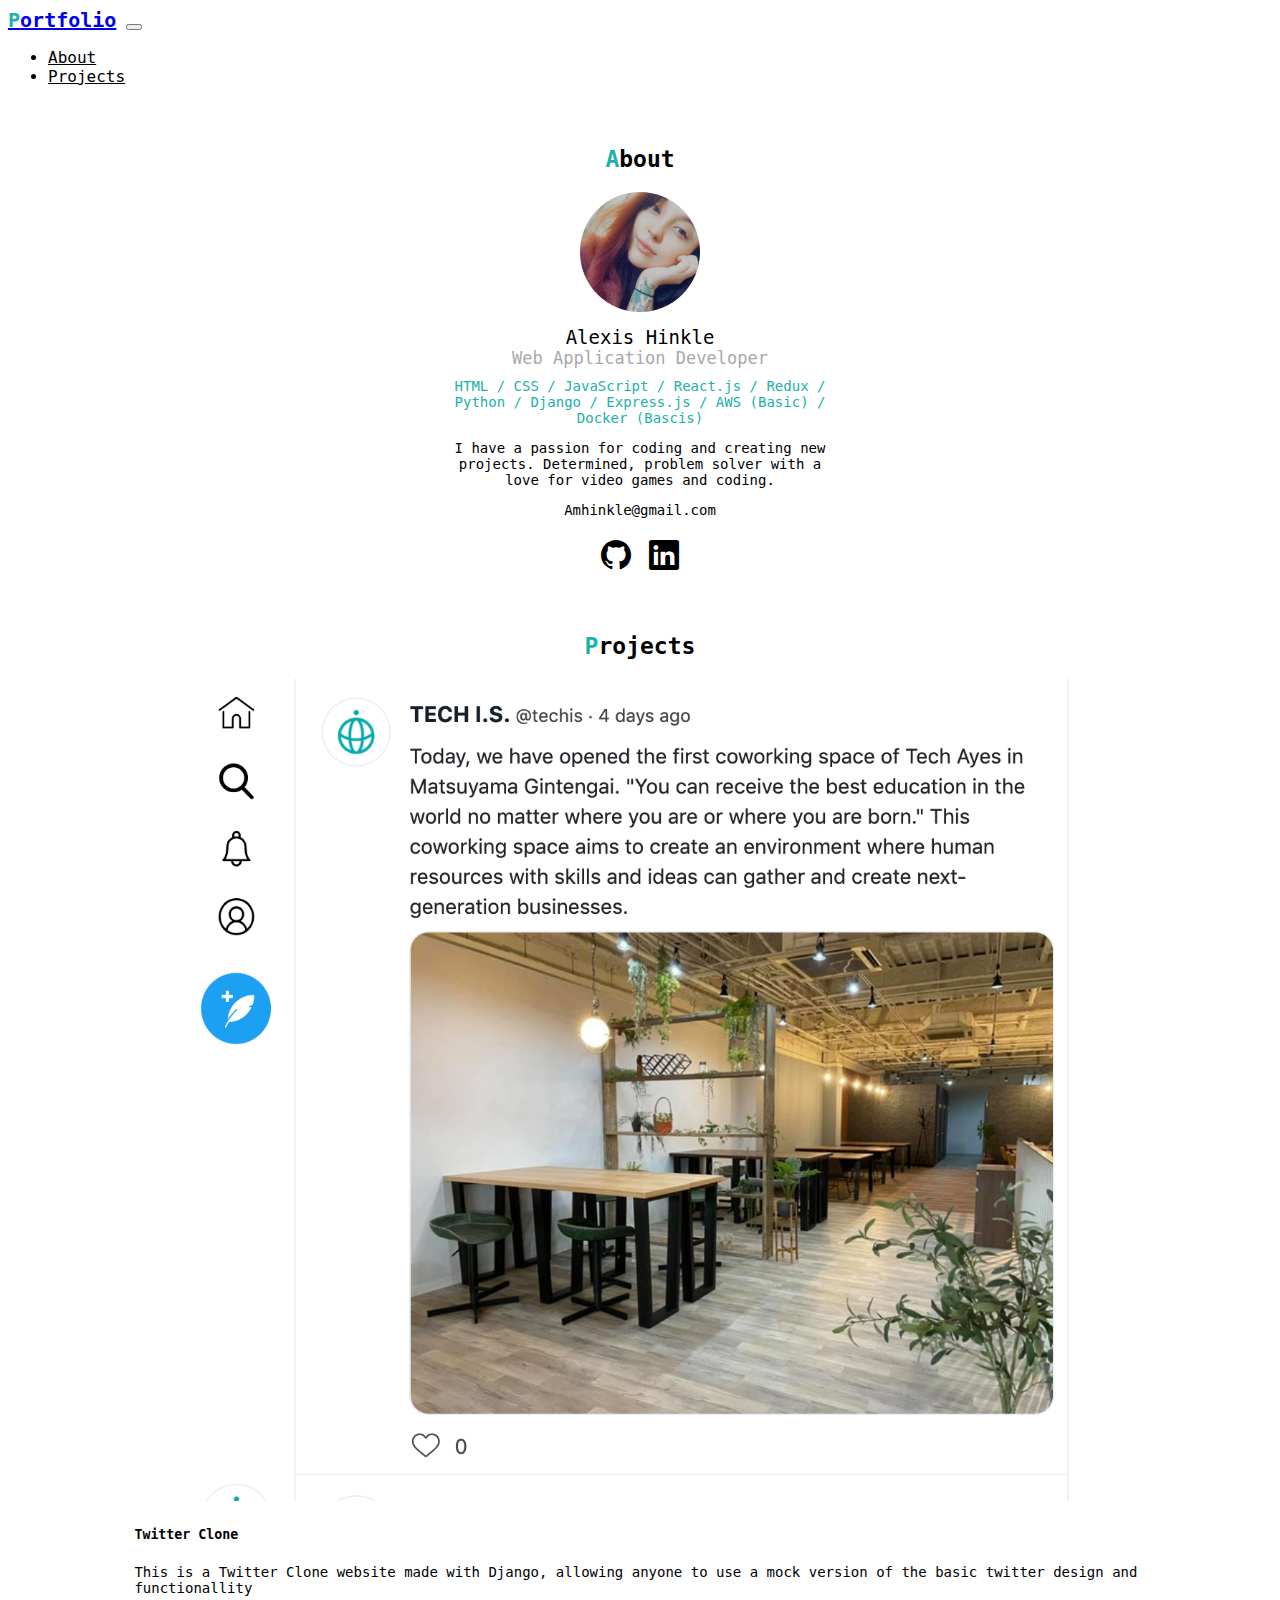
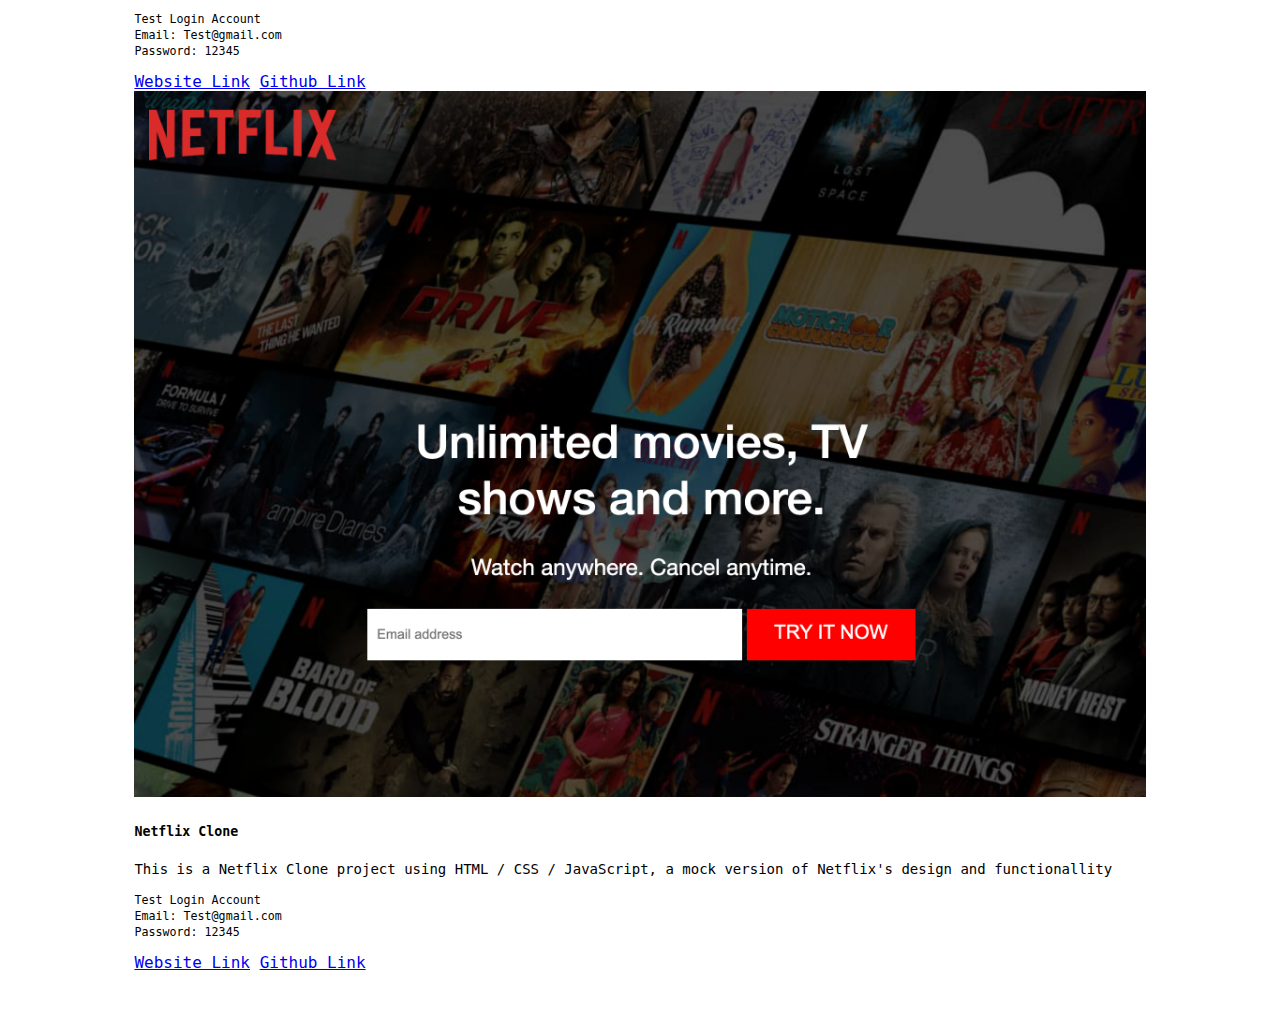
==== index.html @ dc92b94c "Update index.html" ====
<!doctype html>
<html lang="en">

<head>
    <meta charset="utf-8">
    <meta name="viewport" content="width=device-width, initial-scale=1">
    <link rel="stylesheet" href="https://cdn.jsdelivr.net/npm/bootstrap-icons@1.7.2/font/bootstrap-icons.css">
    <link rel="icon" type="image/png" href="img/techis-logo.png">
    <link rel="stylesheet" integrity="sha384-1BmE4kWBq78iYhFldvKuhfTAU6auU8tT94WrHftjDbrCEXSU1oBoqyl2QvZ6jIW3" crossorigin="anonymous" href="https://cdn.jsdelivr.net/npm/bootstrap@5.1.3/dist/css/bootstrap.min.css">    
    <link rel="stylesheet" href="style.css">
    <title>Alexis Portfolio</title>
</head>
    
<body>
    <!--Navbar-->
    <nav class="navbar navbar-expand-lg navbar-light shadow-sm">
        <!--container, adjusts the width for each device.-->
        <div class="container">
          <!--navbar-brand, for your company, product, or project name.-->
          <a class="navbar-brand title-icon" href="#"><span class ="font-primary">P</span>ortfolio</a>

          <!--Navbar-brand, for use with our collapse plugin and other navigation toggling behaviors.-->
          <button class="navbar-toggler" type="button" data-bs-toggle="collapse" data-bs-target="#navbarToggler">
            <span class="navbar-toggler-icon"></span>
          </button>

          <!--.collapse .barbar-collapse, for groupding and hiding navbar contents by a parent breakpoint.-->
          <div class="collapse navbar-collapse" id="navbarToggler">
              <!--navbar-nav, for a full-length and llightweight navigation-->
              <!--ms-auto, for pushing items to the left-->
              <!--mb-2, for a margin bottom for 2 levels-->
            <ul class="navbar-nav ms-auto mb-2 mb-lg-0">
              <li class="nav-item">
                <a class="nav-link font-black" href="#about">About</a>
              </li>
              <li class="nav-item">
                <a class="nav-link font-black" href="#projects">Projects</a>
              </li>
            </ul>
          </div>
        </div>
      </nav>

      <div id="about">
          <h2><span class="font-primary">A</span>bout</h2>
          <img src="img/Alexis picture.jpg">
          <div class="name">Alexis Hinkle</div>
          <div class="vocation">Web Application Developer</div>
          <div class="skills">HTML / CSS / JavaScript / React.js / Redux / Python / Django / Express.js / AWS (Basic) / Docker (Bascis)</div>
          <p>
              I have a passion for coding and creating new projects. Determined, problem solver with a love for video games and coding.
          </p>
          <div class="email">Amhinkle@gmail.com</div>
          <div class="icons">
            <a href="https://github.com/Amhinkle"><i class="bi bi-github"></i></a>
            <a href="https://www.linkedin.com/in/alexis-hinkle-b346b81b6/"><i class="bi bi-linkedin ms-3"></i></a>
          </div>
      </div>

      <div id="projects">
        <h2><span class="font-primary">P</span>rojects</h2>
        <div class="card mb-3">
          <div class="row">
            <div class="col-md-4">
              <img src="img/project-twitter.png" alt="Twitter Project">
            </div>
            <div class="col-md-8">
              <div class="card-body">
                <h5 class="card-title">Twitter Clone</h5>
                <p class="card-text">This is a Twitter Clone website made with Django, allowing anyone to use a mock version of the basic twitter design and functionallity</p>
                <p class="card-text"><small class="text-muted">
                  Test Login Account <br>
                  Email: Test@gmail.com <br>
                  Password: 12345
                </small></p>
                <a href="#" target="_blank" class="btn btn-secondary">Website Link</a>
                <a href="#" target="_blank" class="btn btn-secondary">Github Link</a>
              </div>
            </div>
          </div>
        </div>
        <div class="card mb-3">
          <div class="row">
            <div class="col-md-4">
              <img src="img/project-netflix.png" alt="Netflix Project">
            </div>
            <div class="col-md-8">
              <div class="card-body">
                <h5 class="card-title">Netflix Clone</h5>
                <p class="card-text">This is a Netflix Clone project using HTML / CSS / JavaScript, a mock version of Netflix's design and functionallity</p>
                <p class="card-text"><small class="text-muted">
                  Test Login Account <br>
                  Email: Test@gmail.com <br>
                  Password: 12345
                </small></p>
                <a href="#" target="_blank" class="btn btn-secondary">Website Link</a>
                <a href="#" target="_blank" class="btn btn-secondary">Github Link</a>
              </div>
            </div>
          </div>
        </div>
      </div>

    <script src="https://cdn.jsdelivr.net/npm/bootstrap@5.1.3/dist/js/bootstrap.bundle.min.js" integrity="sha384-ka7Sk0Gln4gmtz2MlQnikT1wXgYsOg+OMhuP+IlRH9sENBO0LRn5q+8nbTov4+1p" crossorigin="anonymous"></script>
</body>

</html>
---- style.css ----
/**********

COMMON

**********/

body {
  font-family: "monospace", "sans-serif";
}

.font-primary {
  color: lightseagreen;
}

.title-icon {
  font-size: 20px;
  font-weight: bold;
}

p {
  font-size: 14px;
}

h2 {
  font-weight: bold;
  font-size: 23px;
  margin-bottom: 20px;
}

a.font-black {
  color: black !important;
}

/***********

ABOUT

************/

#about {
  margin: 60px auto;
  max-width: 400px;
  text-align: center;
}

#about img {
  border-radius: 50%;
  width: 120px;
  margin-bottom: 10px;
}

#about .name {
  font-size: 19px;
}

#about .vocation {
  font-size: 17px;
  color: #a8a8ab;
  margin-bottom: 10px;
}

#about .skills {
  font-size: 14px;
  color: lightseagreen;
  margin-bottom: 10px;
}

#about .email {
  margin-top: 14px;
  font-size: 14px;
}

#about .icons {
  margin-top: 20px;
  font-size: 30px;
}

#about .icons a {
  color: black;
}

/*************

PROJECTS

*************/

#projects {
  margin: 60px auto;
  width: 80%;
}

#projects h2 {
  text-align: center;
}

#projects .card img {
  width: 100%;
}

#projects .card-title {
  font-weight: bold;
}
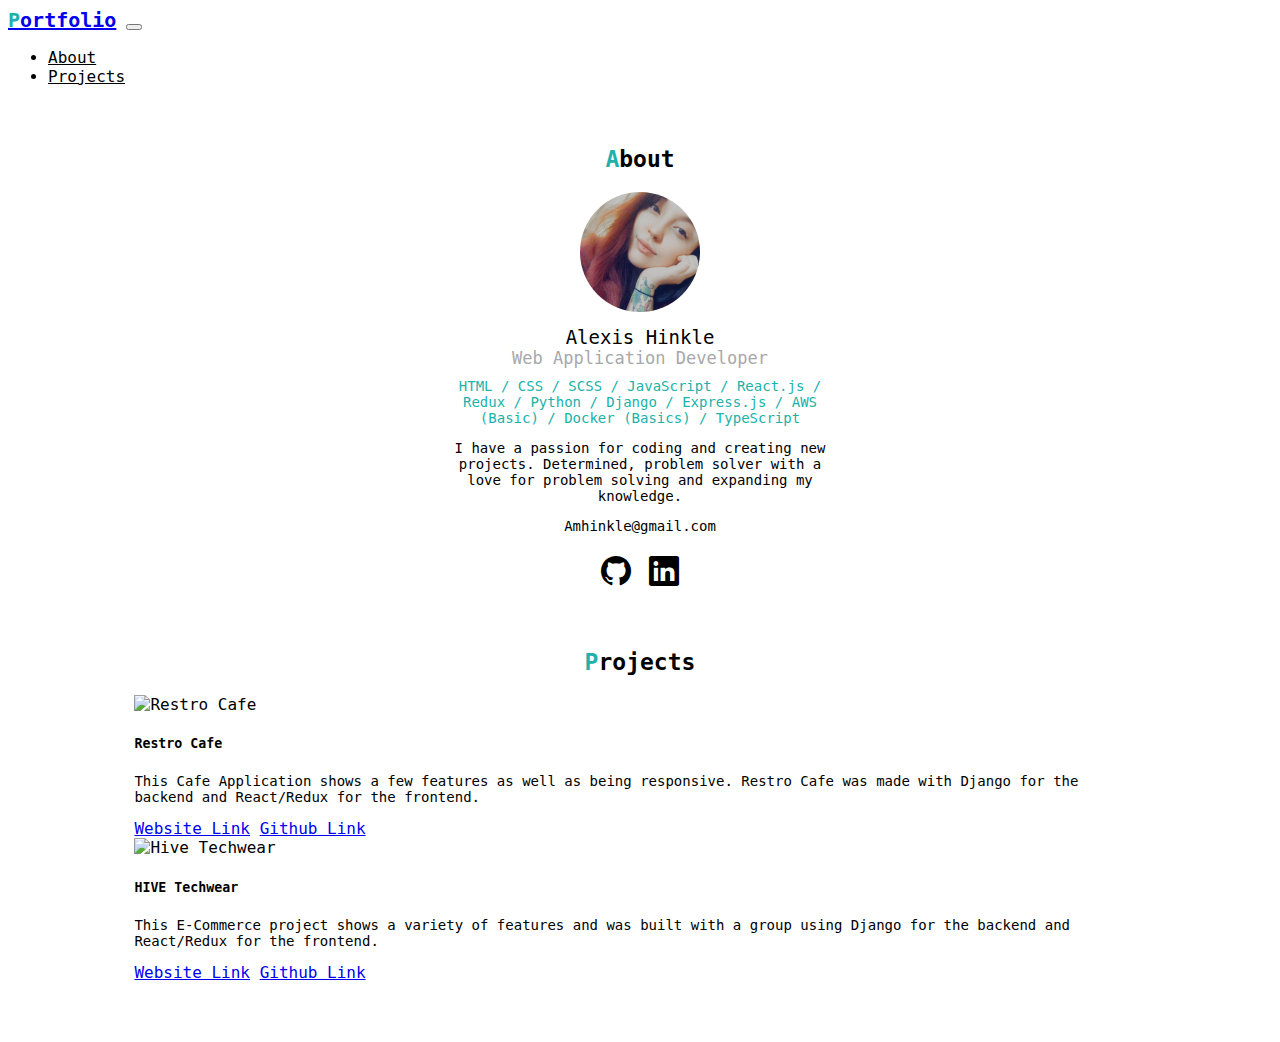
==== commit 66bab132: "Updated" ====
--- a/index.html
+++ b/index.html
@@ -24,9 +24,9 @@
             <span class="navbar-toggler-icon"></span>
           </button>
 
-          <!--.collapse .barbar-collapse, for groupding and hiding navbar contents by a parent breakpoint.-->
+          <!--.collapse .barbar-collapse, for grouping and hiding navbar contents by a parent breakpoint.-->
           <div class="collapse navbar-collapse" id="navbarToggler">
-              <!--navbar-nav, for a full-length and llightweight navigation-->
+              <!--navbar-nav, for a full-length and lightweight navigation-->
               <!--ms-auto, for pushing items to the left-->
               <!--mb-2, for a margin bottom for 2 levels-->
             <ul class="navbar-nav ms-auto mb-2 mb-lg-0">
@@ -46,14 +46,14 @@
           <img src="img/Alexis picture.jpg">
           <div class="name">Alexis Hinkle</div>
           <div class="vocation">Web Application Developer</div>
-          <div class="skills">HTML / CSS / JavaScript / React.js / Redux / Python / Django / Express.js / AWS (Basic) / Docker (Bascis)</div>
+          <div class="skills">HTML / CSS / SCSS / JavaScript / React.js / Redux / Python / Django / Express.js / AWS (Basic) / Docker (Basics) / TypeScript</div>
           <p>
-              I have a passion for coding and creating new projects. Determined, problem solver with a love for video games and coding.
+              I have a passion for coding and creating new projects. Determined, problem solver with a love for problem solving and expanding my knowledge. 
           </p>
           <div class="email">Amhinkle@gmail.com</div>
           <div class="icons">
             <a href="https://github.com/Amhinkle"><i class="bi bi-github"></i></a>
-            <a href="https://www.linkedin.com/in/alexis-hinkle-b346b81b6/"><i class="bi bi-linkedin ms-3"></i></a>
+            <a href="https://www.linkedin.com/in/alexis-hinkle"><i class="bi bi-linkedin ms-3"></i></a>
           </div>
       </div>
 
@@ -62,19 +62,14 @@
         <div class="card mb-3">
           <div class="row">
             <div class="col-md-4">
-              <img src="img/project-twitter.png" alt="Twitter Project">
+              <img src="img/Restro Cafe.gif" alt="Restro Cafe">
             </div>
             <div class="col-md-8">
               <div class="card-body">
-                <h5 class="card-title">Twitter Clone</h5>
-                <p class="card-text">This is a Twitter Clone website made with Django, allowing anyone to use a mock version of the basic twitter design and functionallity</p>
-                <p class="card-text"><small class="text-muted">
-                  Test Login Account <br>
-                  Email: Test@gmail.com <br>
-                  Password: 12345
-                </small></p>
-                <a href="#" target="_blank" class="btn btn-secondary">Website Link</a>
-                <a href="#" target="_blank" class="btn btn-secondary">Github Link</a>
+                <h5 class="card-title">Restro Cafe</h5>
+                <p class="card-text">This Cafe Application shows a few features as well as being responsive. Restro Cafe was made with Django for the backend and React/Redux for the frontend.</p>
+                <a href="https://restro-cafe-frontend-alexis.herokuapp.com/" target="_blank" class="btn btn-secondary">Website Link</a>
+                <a href="https://github.com/Amhinkle/Restro-Cafe-Final" target="_blank" class="btn btn-secondary">Github Link</a>
               </div>
             </div>
           </div>
@@ -82,19 +77,14 @@
         <div class="card mb-3">
           <div class="row">
             <div class="col-md-4">
-              <img src="img/project-netflix.png" alt="Netflix Project">
+              <img src="img/HIVE Techwear.gif" alt="Hive Techwear">
             </div>
             <div class="col-md-8">
               <div class="card-body">
-                <h5 class="card-title">Netflix Clone</h5>
-                <p class="card-text">This is a Netflix Clone project using HTML / CSS / JavaScript, a mock version of Netflix's design and functionallity</p>
-                <p class="card-text"><small class="text-muted">
-                  Test Login Account <br>
-                  Email: Test@gmail.com <br>
-                  Password: 12345
-                </small></p>
-                <a href="#" target="_blank" class="btn btn-secondary">Website Link</a>
-                <a href="#" target="_blank" class="btn btn-secondary">Github Link</a>
+                <h5 class="card-title">HIVE Techwear</h5>
+                <p class="card-text">This E-Commerce project shows a variety of features and was built with a group using Django for the backend and React/Redux for the frontend.</p>
+                <a href="https://hivetechwearfrontend.herokuapp.com/" target="_blank" class="btn btn-secondary">Website Link</a>
+                <a href="https://github.com/MiNombreEsAbe/hive-techwear-backend" target="_blank" class="btn btn-secondary">Github Link</a>
               </div>
             </div>
           </div>
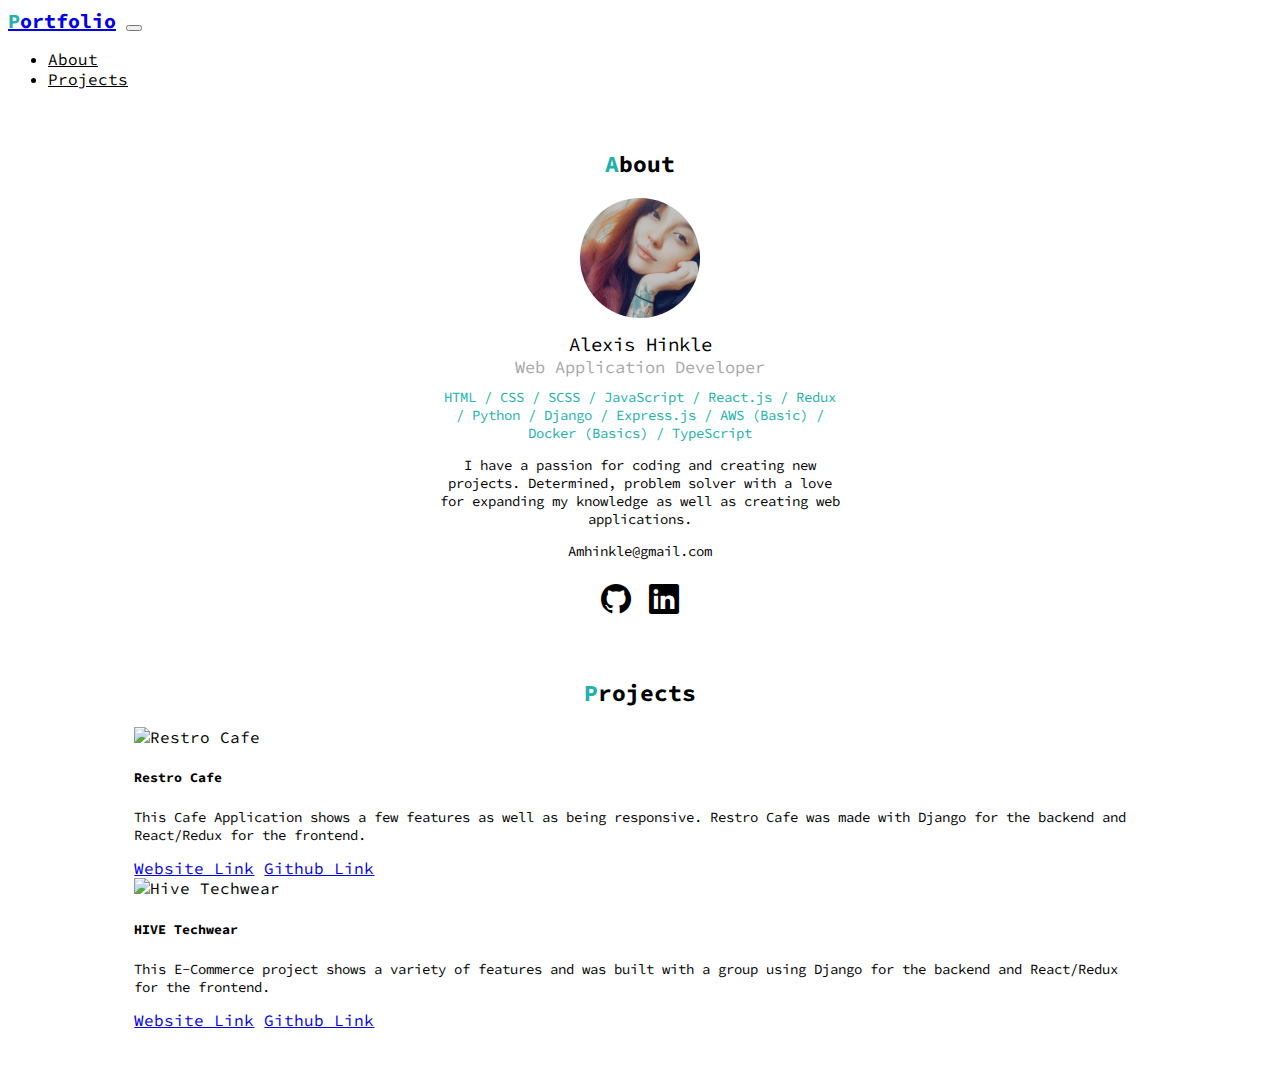
==== commit 04b0fc82: "Update index.html" ====
--- a/index.html
+++ b/index.html
@@ -48,7 +48,7 @@
           <div class="vocation">Web Application Developer</div>
           <div class="skills">HTML / CSS / SCSS / JavaScript / React.js / Redux / Python / Django / Express.js / AWS (Basic) / Docker (Basics) / TypeScript</div>
           <p>
-              I have a passion for coding and creating new projects. Determined, problem solver with a love for problem solving and expanding my knowledge. 
+              I have a passion for coding and creating new projects. Determined, problem solver with a love for expanding my knowledge as well as creating web applications. 
           </p>
           <div class="email">Amhinkle@gmail.com</div>
           <div class="icons">
--- a/style.css
+++ b/style.css
@@ -1,3 +1,5 @@
+@import url('https://fonts.googleapis.com/css2?family=Source+Code+Pro:wght@300;400;500;700;900&display=swap');
+
 /**********
 
 COMMON
@@ -5,7 +7,7 @@
 **********/
 
 body {
-  font-family: "monospace", "sans-serif";
+  font-family: 'Source Code Pro', monospace;
 }
 
 .font-primary {
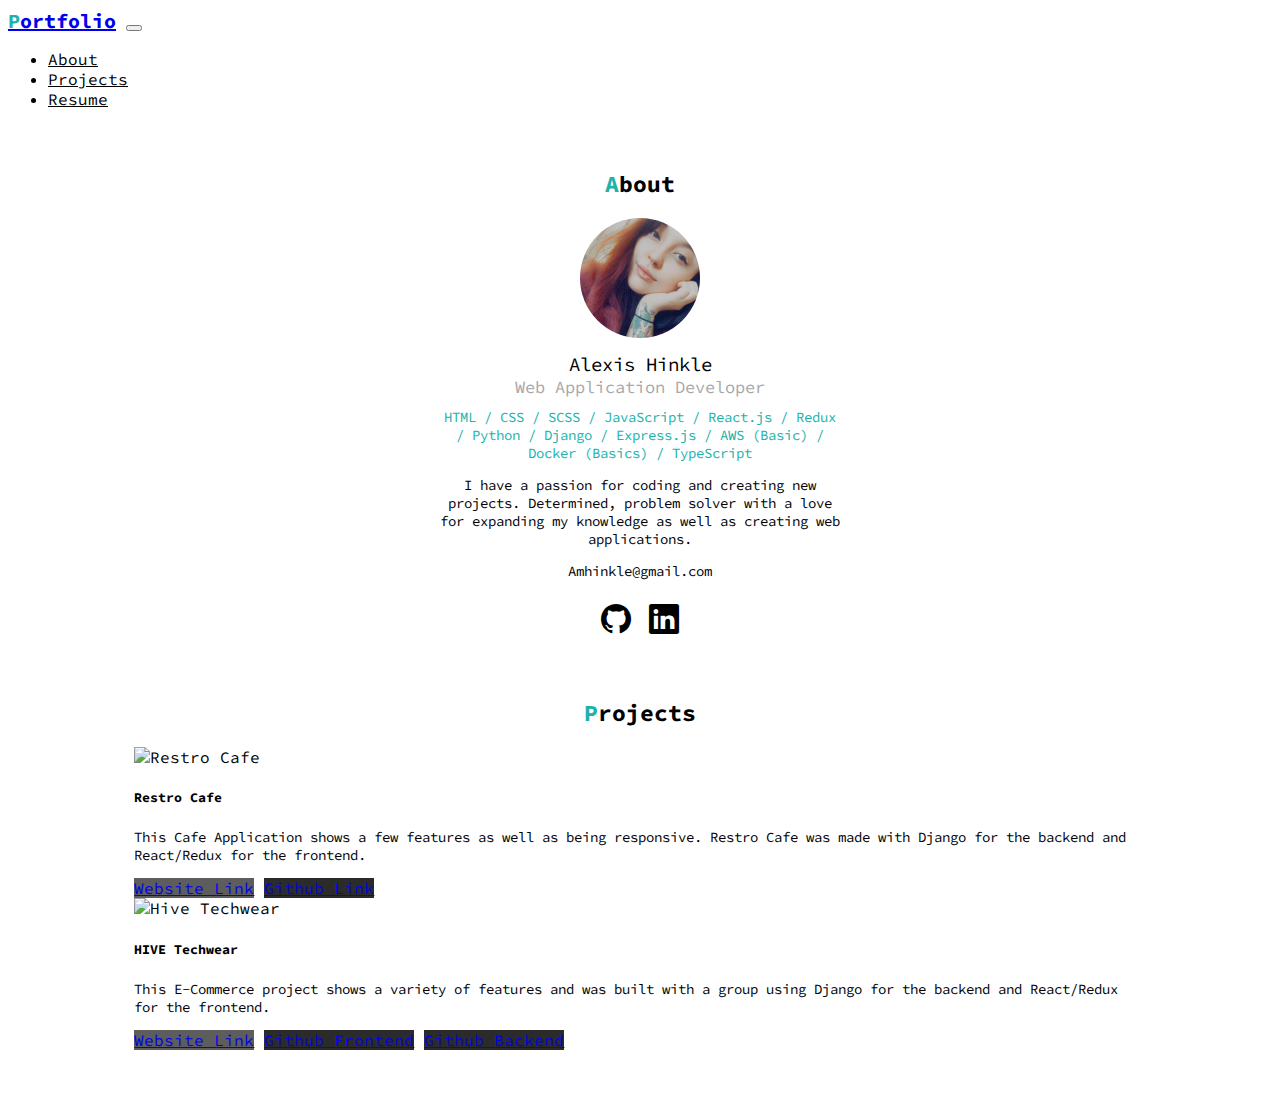
==== commit 9bf1323d: "Added Resume Page" ====
--- a/index.html
+++ b/index.html
@@ -36,6 +36,9 @@
               <li class="nav-item">
                 <a class="nav-link font-black" href="#projects">Projects</a>
               </li>
+              <li class="nav-item">
+                <a class="nav-link font-black" href="resume.html">Resume</a>
+              </li>
             </ul>
           </div>
         </div>
@@ -68,7 +71,7 @@
               <div class="card-body">
                 <h5 class="card-title">Restro Cafe</h5>
                 <p class="card-text">This Cafe Application shows a few features as well as being responsive. Restro Cafe was made with Django for the backend and React/Redux for the frontend.</p>
-                <a href="https://restro-cafe-frontend-alexis.herokuapp.com/" target="_blank" class="btn btn-secondary">Website Link</a>
+                <a href="https://restro-cafe-frontend-alexis.herokuapp.com/" target="_blank" class="btn btn-primary">Website Link</a>
                 <a href="https://github.com/Amhinkle/Restro-Cafe-Final" target="_blank" class="btn btn-secondary">Github Link</a>
               </div>
             </div>
@@ -83,8 +86,9 @@
               <div class="card-body">
                 <h5 class="card-title">HIVE Techwear</h5>
                 <p class="card-text">This E-Commerce project shows a variety of features and was built with a group using Django for the backend and React/Redux for the frontend.</p>
-                <a href="https://hivetechwearfrontend.herokuapp.com/" target="_blank" class="btn btn-secondary">Website Link</a>
-                <a href="https://github.com/MiNombreEsAbe/hive-techwear-backend" target="_blank" class="btn btn-secondary">Github Link</a>
+                <a href="https://hivetechwearfrontend.herokuapp.com/" target="_blank" class="btn btn-primary">Website Link</a>
+                <a href="https://github.com/MiNombreEsAbe/hive-techwear-frontend" target="_blank" class="btn btn-secondary">Github Frontend</a>
+                <a href="https://github.com/MiNombreEsAbe/hive-techwear-backend" target="_blank" class="btn btn-secondary">Github Backend</a>
               </div>
             </div>
           </div>
--- a/style.css
+++ b/style.css
@@ -31,6 +31,28 @@
 
 a.font-black {
   color: black !important;
+}
+
+/*************
+
+Buttons
+
+*************/
+
+a.btn-primary{
+  background-color: rgba(51, 51, 51, 0.795);
+}
+
+a.btn-secondary{
+  background-color: rgba(14, 14, 14, 0.877);
+}
+
+a.btn-primary:hover{
+  background-color: rgba(32, 178, 171, 0.795);
+}
+
+a.btn-secondary:hover{
+  background-color: lightseagreen;
 }
 
 /***********
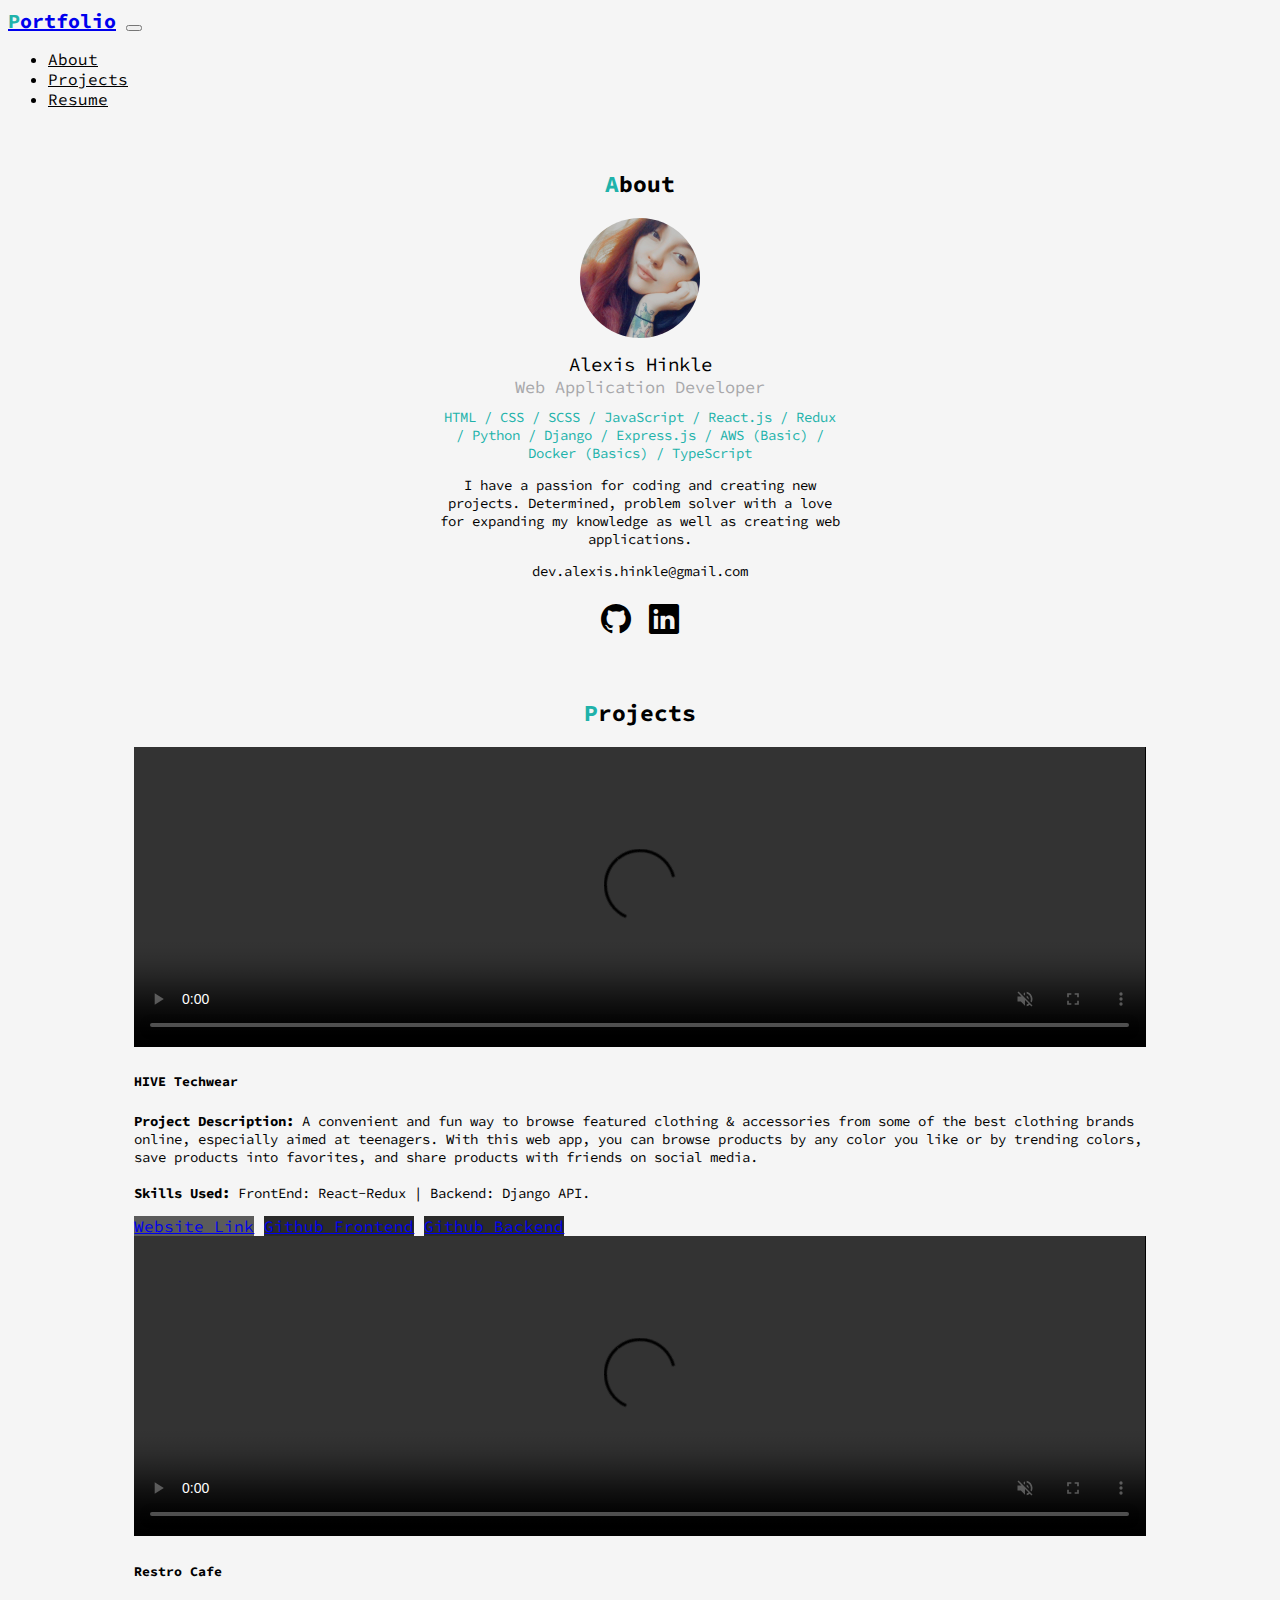
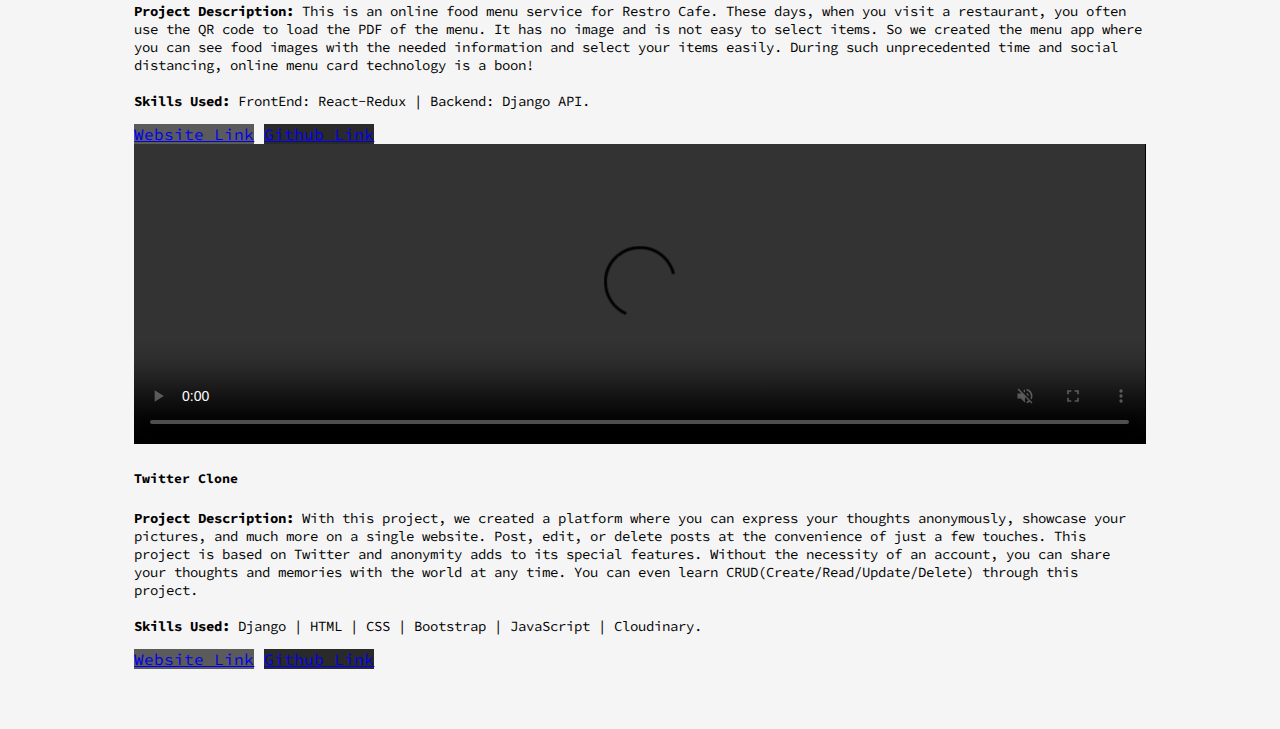
==== commit 6fd76f44: "updated-version" ====
--- a/index.html
+++ b/index.html
@@ -1,101 +1,218 @@
-<!doctype html>
+<!DOCTYPE html>
 <html lang="en">
-
-<head>
-    <meta charset="utf-8">
-    <meta name="viewport" content="width=device-width, initial-scale=1">
-    <link rel="stylesheet" href="https://cdn.jsdelivr.net/npm/bootstrap-icons@1.7.2/font/bootstrap-icons.css">
-    <link rel="icon" type="image/png" href="img/techis-logo.png">
-    <link rel="stylesheet" integrity="sha384-1BmE4kWBq78iYhFldvKuhfTAU6auU8tT94WrHftjDbrCEXSU1oBoqyl2QvZ6jIW3" crossorigin="anonymous" href="https://cdn.jsdelivr.net/npm/bootstrap@5.1.3/dist/css/bootstrap.min.css">    
-    <link rel="stylesheet" href="style.css">
+  <head>
+    <meta charset="utf-8" />
+    <meta name="viewport" content="width=device-width, initial-scale=1" />
+    <link
+      rel="stylesheet"
+      href="https://cdn.jsdelivr.net/npm/bootstrap-icons@1.7.2/font/bootstrap-icons.css"
+    />
+    <link rel="icon" type="image/png" href="img/techis-logo.png" />
+    <link
+      rel="stylesheet"
+      integrity="sha384-1BmE4kWBq78iYhFldvKuhfTAU6auU8tT94WrHftjDbrCEXSU1oBoqyl2QvZ6jIW3"
+      crossorigin="anonymous"
+      href="https://cdn.jsdelivr.net/npm/bootstrap@5.1.3/dist/css/bootstrap.min.css"
+    />
+    <link rel="stylesheet" href="style.css" />
     <title>Alexis Portfolio</title>
-</head>
-    
-<body>
+  </head>
+
+  <body>
     <!--Navbar-->
     <nav class="navbar navbar-expand-lg navbar-light shadow-sm">
-        <!--container, adjusts the width for each device.-->
-        <div class="container">
-          <!--navbar-brand, for your company, product, or project name.-->
-          <a class="navbar-brand title-icon" href="#"><span class ="font-primary">P</span>ortfolio</a>
-
-          <!--Navbar-brand, for use with our collapse plugin and other navigation toggling behaviors.-->
-          <button class="navbar-toggler" type="button" data-bs-toggle="collapse" data-bs-target="#navbarToggler">
-            <span class="navbar-toggler-icon"></span>
-          </button>
-
-          <!--.collapse .barbar-collapse, for grouping and hiding navbar contents by a parent breakpoint.-->
-          <div class="collapse navbar-collapse" id="navbarToggler">
-              <!--navbar-nav, for a full-length and lightweight navigation-->
-              <!--ms-auto, for pushing items to the left-->
-              <!--mb-2, for a margin bottom for 2 levels-->
-            <ul class="navbar-nav ms-auto mb-2 mb-lg-0">
-              <li class="nav-item">
-                <a class="nav-link font-black" href="#about">About</a>
-              </li>
-              <li class="nav-item">
-                <a class="nav-link font-black" href="#projects">Projects</a>
-              </li>
-              <li class="nav-item">
-                <a class="nav-link font-black" href="resume.html">Resume</a>
-              </li>
-            </ul>
-          </div>
-        </div>
-      </nav>
-
-      <div id="about">
-          <h2><span class="font-primary">A</span>bout</h2>
-          <img src="img/Alexis picture.jpg">
-          <div class="name">Alexis Hinkle</div>
-          <div class="vocation">Web Application Developer</div>
-          <div class="skills">HTML / CSS / SCSS / JavaScript / React.js / Redux / Python / Django / Express.js / AWS (Basic) / Docker (Basics) / TypeScript</div>
-          <p>
-              I have a passion for coding and creating new projects. Determined, problem solver with a love for expanding my knowledge as well as creating web applications. 
-          </p>
-          <div class="email">Amhinkle@gmail.com</div>
-          <div class="icons">
-            <a href="https://github.com/Amhinkle"><i class="bi bi-github"></i></a>
-            <a href="https://www.linkedin.com/in/alexis-hinkle"><i class="bi bi-linkedin ms-3"></i></a>
-          </div>
-      </div>
-
-      <div id="projects">
-        <h2><span class="font-primary">P</span>rojects</h2>
-        <div class="card mb-3">
-          <div class="row">
-            <div class="col-md-4">
-              <img src="img/Restro Cafe.gif" alt="Restro Cafe">
+      <!--container, adjusts the width for each device.-->
+      <div class="container">
+        <!--navbar-brand, for your company, product, or project name.-->
+        <a class="navbar-brand title-icon" href="#"
+          ><span class="font-primary">P</span>ortfolio</a
+        >
+
+        <!--Navbar-brand, for use with our collapse plugin and other navigation toggling behaviors.-->
+        <button
+          class="navbar-toggler"
+          type="button"
+          data-bs-toggle="collapse"
+          data-bs-target="#navbarToggler"
+        >
+          <span class="navbar-toggler-icon"></span>
+        </button>
+
+        <!--.collapse .barbar-collapse, for grouping and hiding navbar contents by a parent breakpoint.-->
+        <div class="collapse navbar-collapse" id="navbarToggler">
+          <!--navbar-nav, for a full-length and lightweight navigation-->
+          <!--ms-auto, for pushing items to the left-->
+          <!--mb-2, for a margin bottom for 2 levels-->
+          <ul class="navbar-nav ms-auto mb-2 mb-lg-0">
+            <li class="nav-item">
+              <a class="nav-link font-black" href="#about">About</a>
+            </li>
+            <li class="nav-item">
+              <a class="nav-link font-black" href="#projects">Projects</a>
+            </li>
+            <li class="nav-item">
+              <a class="nav-link font-black" href="resume.html">Resume</a>
+            </li>
+          </ul>
+        </div>
+      </div>
+    </nav>
+
+    <div id="about">
+      <h2><span class="font-primary">A</span>bout</h2>
+      <img src="img/Alexis picture.jpg" />
+      <div class="name">Alexis Hinkle</div>
+      <div class="vocation">Web Application Developer</div>
+      <div class="skills">
+        HTML / CSS / SCSS / JavaScript / React.js / Redux / Python / Django /
+        Express.js / AWS (Basic) / Docker (Basics) / TypeScript
+      </div>
+      <p>
+        I have a passion for coding and creating new projects. Determined,
+        problem solver with a love for expanding my knowledge as well as
+        creating web applications.
+      </p>
+      <div class="email">dev.alexis.hinkle@gmail.com</div>
+      <div class="icons">
+        <a href="https://github.com/Amhinkle"><i class="bi bi-github"></i></a>
+        <a href="https://www.linkedin.com/in/alexis-hinkle"
+          ><i class="bi bi-linkedin ms-3"></i
+        ></a>
+      </div>
+    </div>
+
+    <div id="projects">
+      <h2><span class="font-primary">P</span>rojects</h2>
+      <div class="card mb-3">
+        <div class="row">
+          <div class="col-md-4">
+             <video class="project-video" autoplay controls muted>
+              <source src="video/Hive_Video.mp4" type="video/mp4" />
+              Your browser does not support the video tag.
+            </video>
+          </div>
+          <div class="col-md-8">
+            <div class="card-body">
+              <h5 class="card-title">HIVE Techwear</h5>
+              <p class="card-text">
+                <strong>Project Description: </strong>A convenient and fun way
+                to browse featured clothing & accessories from some of the best
+                clothing brands online, especially aimed at teenagers. With this
+                web app, you can browse products by any color you like or by
+                trending colors, save products into favorites, and share
+                products with friends on social media.<br /><br />
+                <strong>Skills Used: </strong>FrontEnd: React-Redux | Backend:
+                Django API.
+              </p>
+              <a
+                href="https://hivetechwearfrontend.herokuapp.com/"
+                target="_blank"
+                class="btn btn-primary"
+                >Website Link</a
+              >
+              <a
+                href="https://github.com/MiNombreEsAbe/hive-techwear-frontend"
+                target="_blank"
+                class="btn btn-secondary"
+                >Github Frontend</a
+              >
+              <a
+                href="https://github.com/MiNombreEsAbe/hive-techwear-backend"
+                target="_blank"
+                class="btn btn-secondary"
+                >Github Backend</a
+              >
             </div>
-            <div class="col-md-8">
-              <div class="card-body">
-                <h5 class="card-title">Restro Cafe</h5>
-                <p class="card-text">This Cafe Application shows a few features as well as being responsive. Restro Cafe was made with Django for the backend and React/Redux for the frontend.</p>
-                <a href="https://restro-cafe-frontend-alexis.herokuapp.com/" target="_blank" class="btn btn-primary">Website Link</a>
-                <a href="https://github.com/Amhinkle/Restro-Cafe-Final" target="_blank" class="btn btn-secondary">Github Link</a>
-              </div>
+          </div>
+        </div>
+      </div>
+
+      <div class="card mb-3">
+        <div class="row">
+          <div class="col-md-4">
+             <video class="project-video" autoplay controls muted>
+              <source src="video/restro-cafe.mp4" type="video/mp4" />
+              Your browser does not support the video tag.
+            </video>
+          </div>
+          <div class="col-md-8">
+            <div class="card-body">
+              <h5 class="card-title">Restro Cafe</h5>
+              <p class="card-text">
+                <strong>Project Description: </strong>This is an online food
+                menu service for Restro Cafe. These days, when you visit a
+                restaurant, you often use the QR code to load the PDF of the
+                menu. It has no image and is not easy to select items. So we
+                created the menu app where you can see food images with the
+                needed information and select your items easily. During such
+                unprecedented time and social distancing, online menu card
+                technology is a boon! <br /><br />
+                <strong>Skills Used: </strong>FrontEnd: React-Redux | Backend:
+                Django API.
+              </p>
+              <a
+                href="https://restro-cafe-frontend-alexis.herokuapp.com/"
+                target="_blank"
+                class="btn btn-primary"
+                >Website Link</a
+              >
+              <a
+                href="https://github.com/Amhinkle/Restro-Cafe-Final"
+                target="_blank"
+                class="btn btn-secondary"
+                >Github Link</a
+              >
             </div>
           </div>
         </div>
-        <div class="card mb-3">
-          <div class="row">
-            <div class="col-md-4">
-              <img src="img/HIVE Techwear.gif" alt="Hive Techwear">
+      </div>
+
+      <div class="card mb-3">
+        <div class="row">
+          <div class="col-md-4">
+             <video class="project-video" autoplay controls muted>
+              <source src="video/twitter.mp4" type="video/mp4" />
+              Your browser does not support the video tag.
+            </video>
+          </div>
+          <div class="col-md-8">
+            <div class="card-body">
+              <h5 class="card-title">Twitter Clone</h5>
+              <p class="card-text">
+                <strong>Project Description: </strong>With this project, we
+                created a platform where you can express your thoughts
+                anonymously, showcase your pictures, and much more on a single
+                website. Post, edit, or delete posts at the convenience of just
+                a few touches. This project is based on Twitter and anonymity
+                adds to its special features. Without the necessity of an
+                account, you can share your thoughts and memories with the world
+                at any time. You can even learn CRUD(Create/Read/Update/Delete)
+                through this project. <br /><br />
+                <strong>Skills Used: </strong> Django | HTML | CSS | Bootstrap |
+                JavaScript | Cloudinary.
+              </p>
+              <a
+                href="https://twitterclone-alexis.herokuapp.com/"
+                target="_blank"
+                class="btn btn-primary"
+                >Website Link</a
+              >
+              <a
+                href="https://github.com/Amhinkle/twitterclone"
+                target="_blank"
+                class="btn btn-secondary"
+                >Github Link</a
+              >
             </div>
-            <div class="col-md-8">
-              <div class="card-body">
-                <h5 class="card-title">HIVE Techwear</h5>
-                <p class="card-text">This E-Commerce project shows a variety of features and was built with a group using Django for the backend and React/Redux for the frontend.</p>
-                <a href="https://hivetechwearfrontend.herokuapp.com/" target="_blank" class="btn btn-primary">Website Link</a>
-                <a href="https://github.com/MiNombreEsAbe/hive-techwear-frontend" target="_blank" class="btn btn-secondary">Github Frontend</a>
-                <a href="https://github.com/MiNombreEsAbe/hive-techwear-backend" target="_blank" class="btn btn-secondary">Github Backend</a>
-              </div>
-            </div>
-          </div>
-        </div>
-      </div>
-
-    <script src="https://cdn.jsdelivr.net/npm/bootstrap@5.1.3/dist/js/bootstrap.bundle.min.js" integrity="sha384-ka7Sk0Gln4gmtz2MlQnikT1wXgYsOg+OMhuP+IlRH9sENBO0LRn5q+8nbTov4+1p" crossorigin="anonymous"></script>
-</body>
-
+          </div>
+        </div>
+      </div>
+    </div>
+
+    <script
+      src="https://cdn.jsdelivr.net/npm/bootstrap@5.1.3/dist/js/bootstrap.bundle.min.js"
+      integrity="sha384-ka7Sk0Gln4gmtz2MlQnikT1wXgYsOg+OMhuP+IlRH9sENBO0LRn5q+8nbTov4+1p"
+      crossorigin="anonymous"
+    ></script>
+  </body>
 </html>
--- a/style.css
+++ b/style.css
@@ -8,6 +8,7 @@
 
 body {
   font-family: 'Source Code Pro', monospace;
+  background-color: whitesmoke;
 }
 
 .font-primary {
@@ -120,8 +121,14 @@
 
 #projects .card img {
   width: 100%;
+  height: 250px;
 }
 
 #projects .card-title {
   font-weight: bold;
 }
+#projects .project-video {
+  width: 100%;
+  height: 300px;
+  background-color: #000;
+}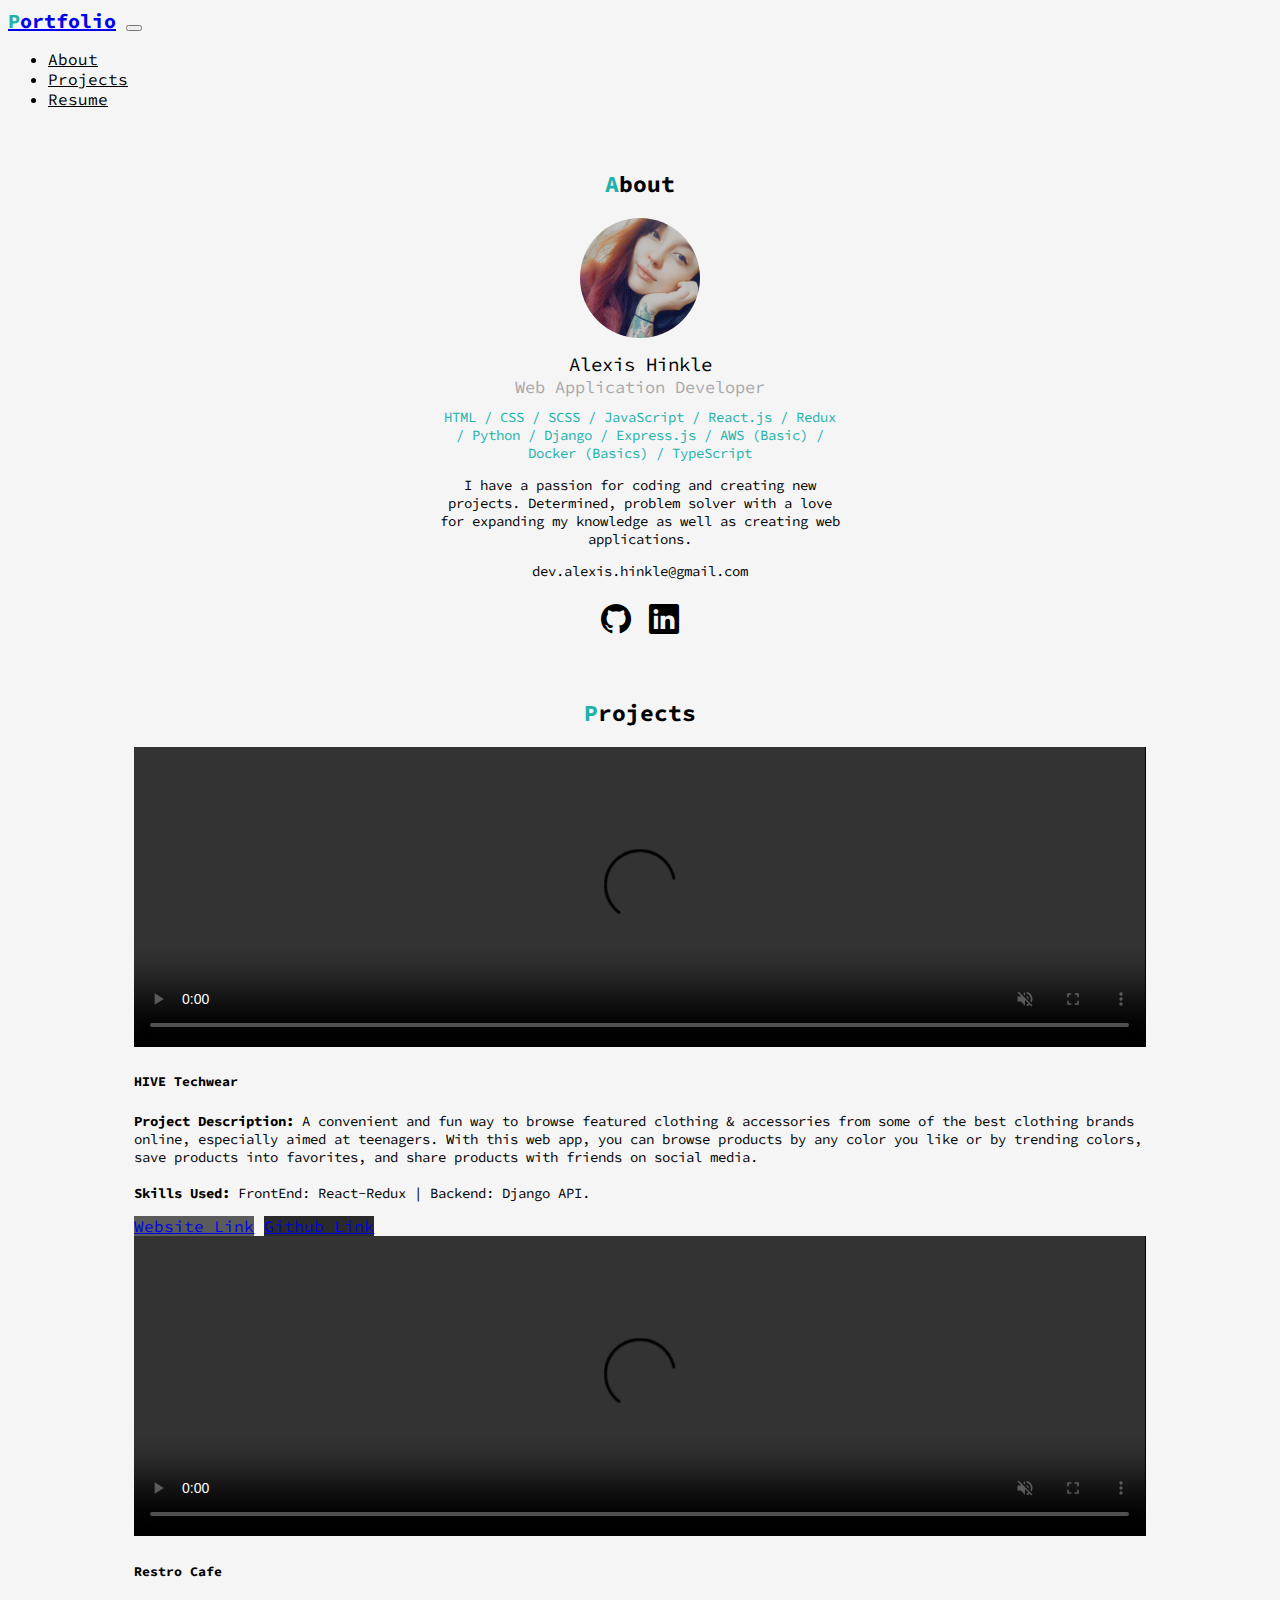
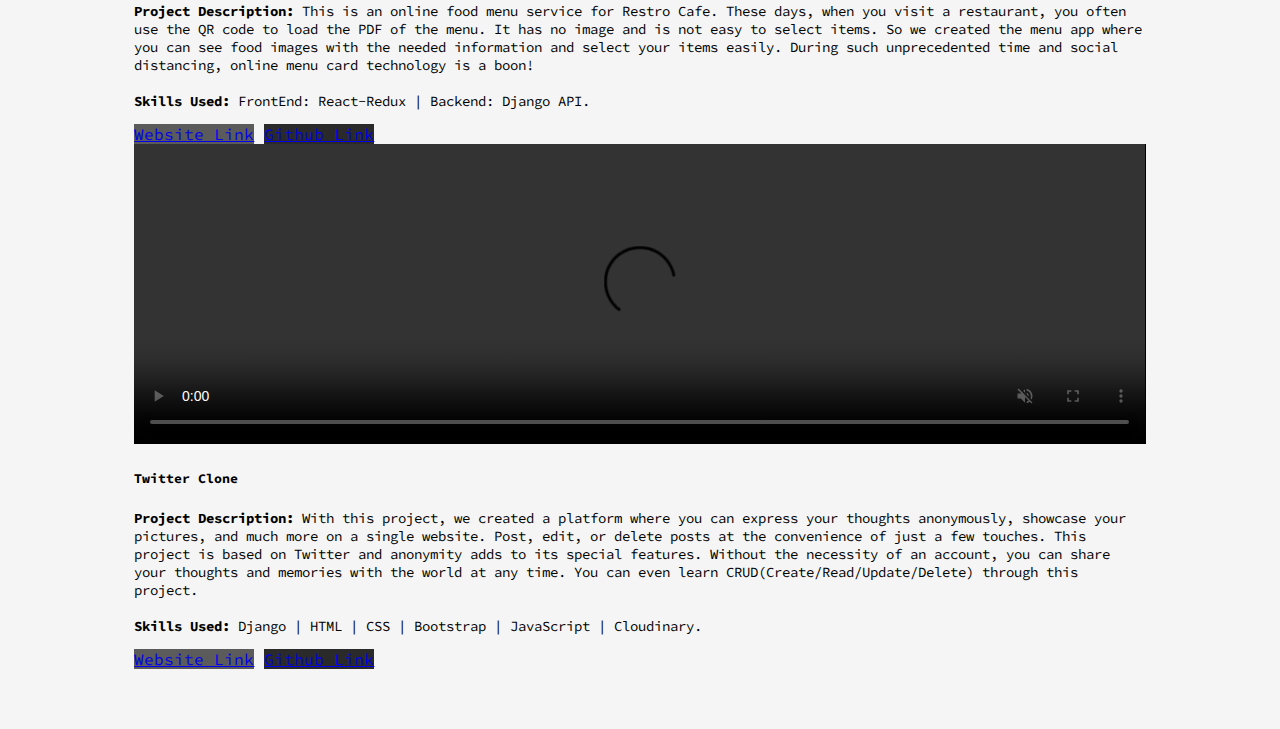
==== commit af7bee0e: "Update index.html" ====
--- a/index.html
+++ b/index.html
@@ -111,16 +111,10 @@
                 >Website Link</a
               >
               <a
-                href="https://github.com/MiNombreEsAbe/hive-techwear-frontend"
+                href="https://github.com/Amhinkle/Hive-Techwear"
                 target="_blank"
                 class="btn btn-secondary"
-                >Github Frontend</a
-              >
-              <a
-                href="https://github.com/MiNombreEsAbe/hive-techwear-backend"
-                target="_blank"
-                class="btn btn-secondary"
-                >Github Backend</a
+                >Github Link</a
               >
             </div>
           </div>
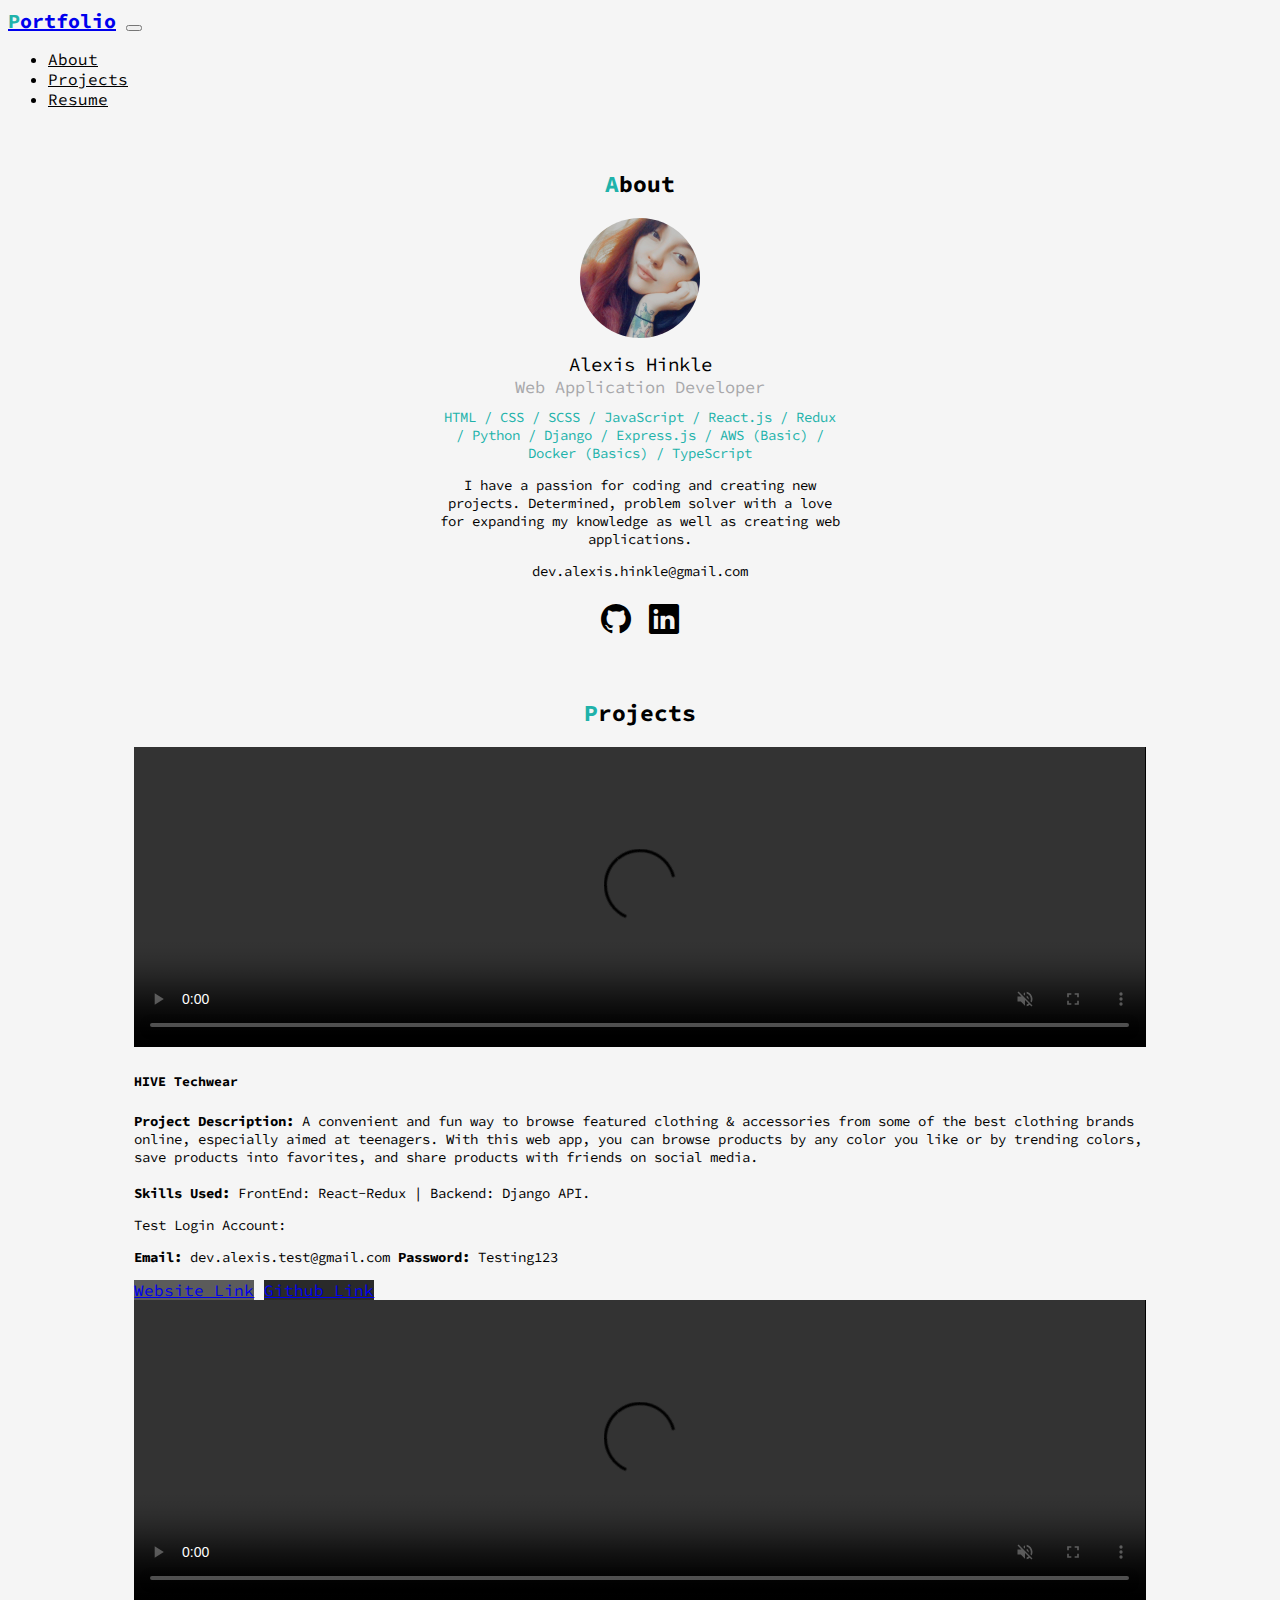
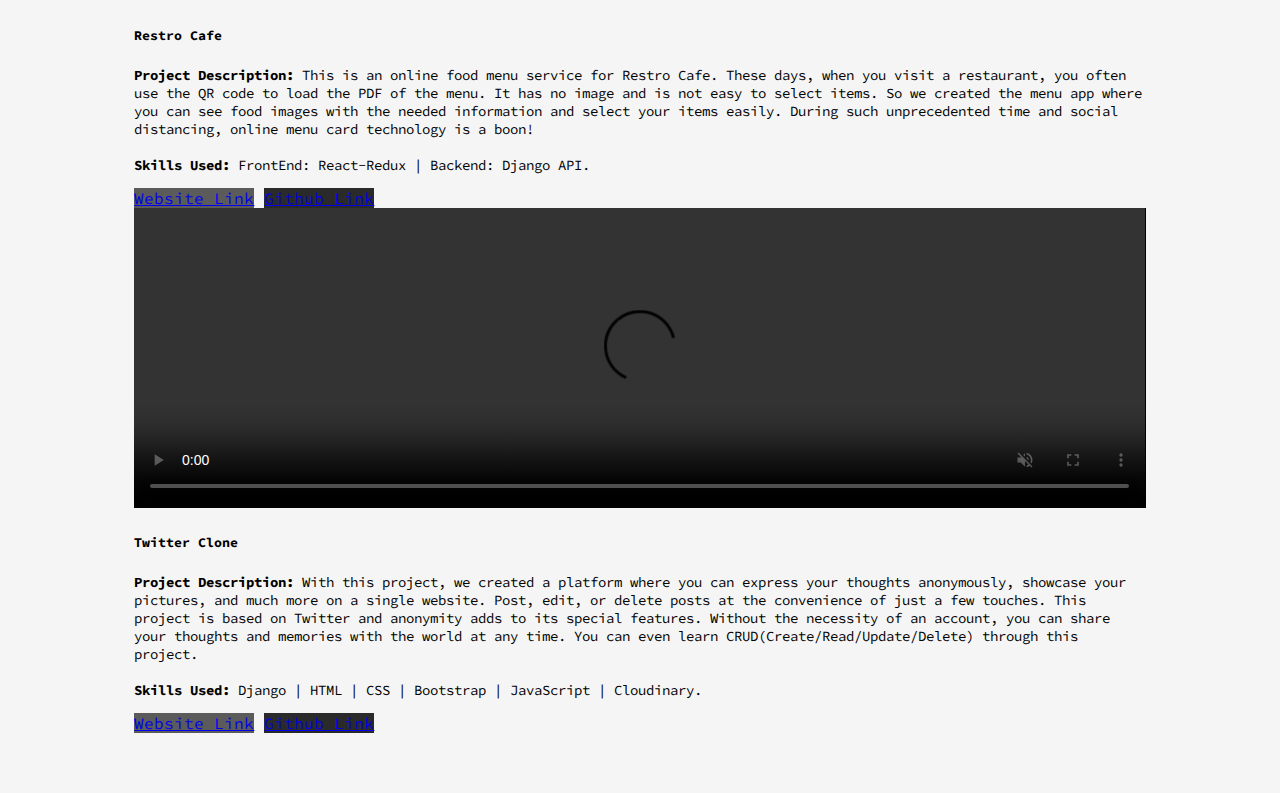
==== commit 53eac52b: "Updated hive login" ====
--- a/index.html
+++ b/index.html
@@ -104,6 +104,8 @@
                 <strong>Skills Used: </strong>FrontEnd: React-Redux | Backend:
                 Django API.
               </p>
+              <p class="login">Test Login Account:</p>
+              <p class="login"><strong>Email:</strong> dev.alexis.test@gmail.com <strong> Password:</strong> Testing123</p>
               <a
                 href="https://hivetechwearfrontend.herokuapp.com/"
                 target="_blank"
--- a/style.css
+++ b/style.css
@@ -127,8 +127,13 @@
 #projects .card-title {
   font-weight: bold;
 }
+
 #projects .project-video {
   width: 100%;
   height: 300px;
   background-color: #000;
+}
+
+.login{
+  font-size: 14px; 
 }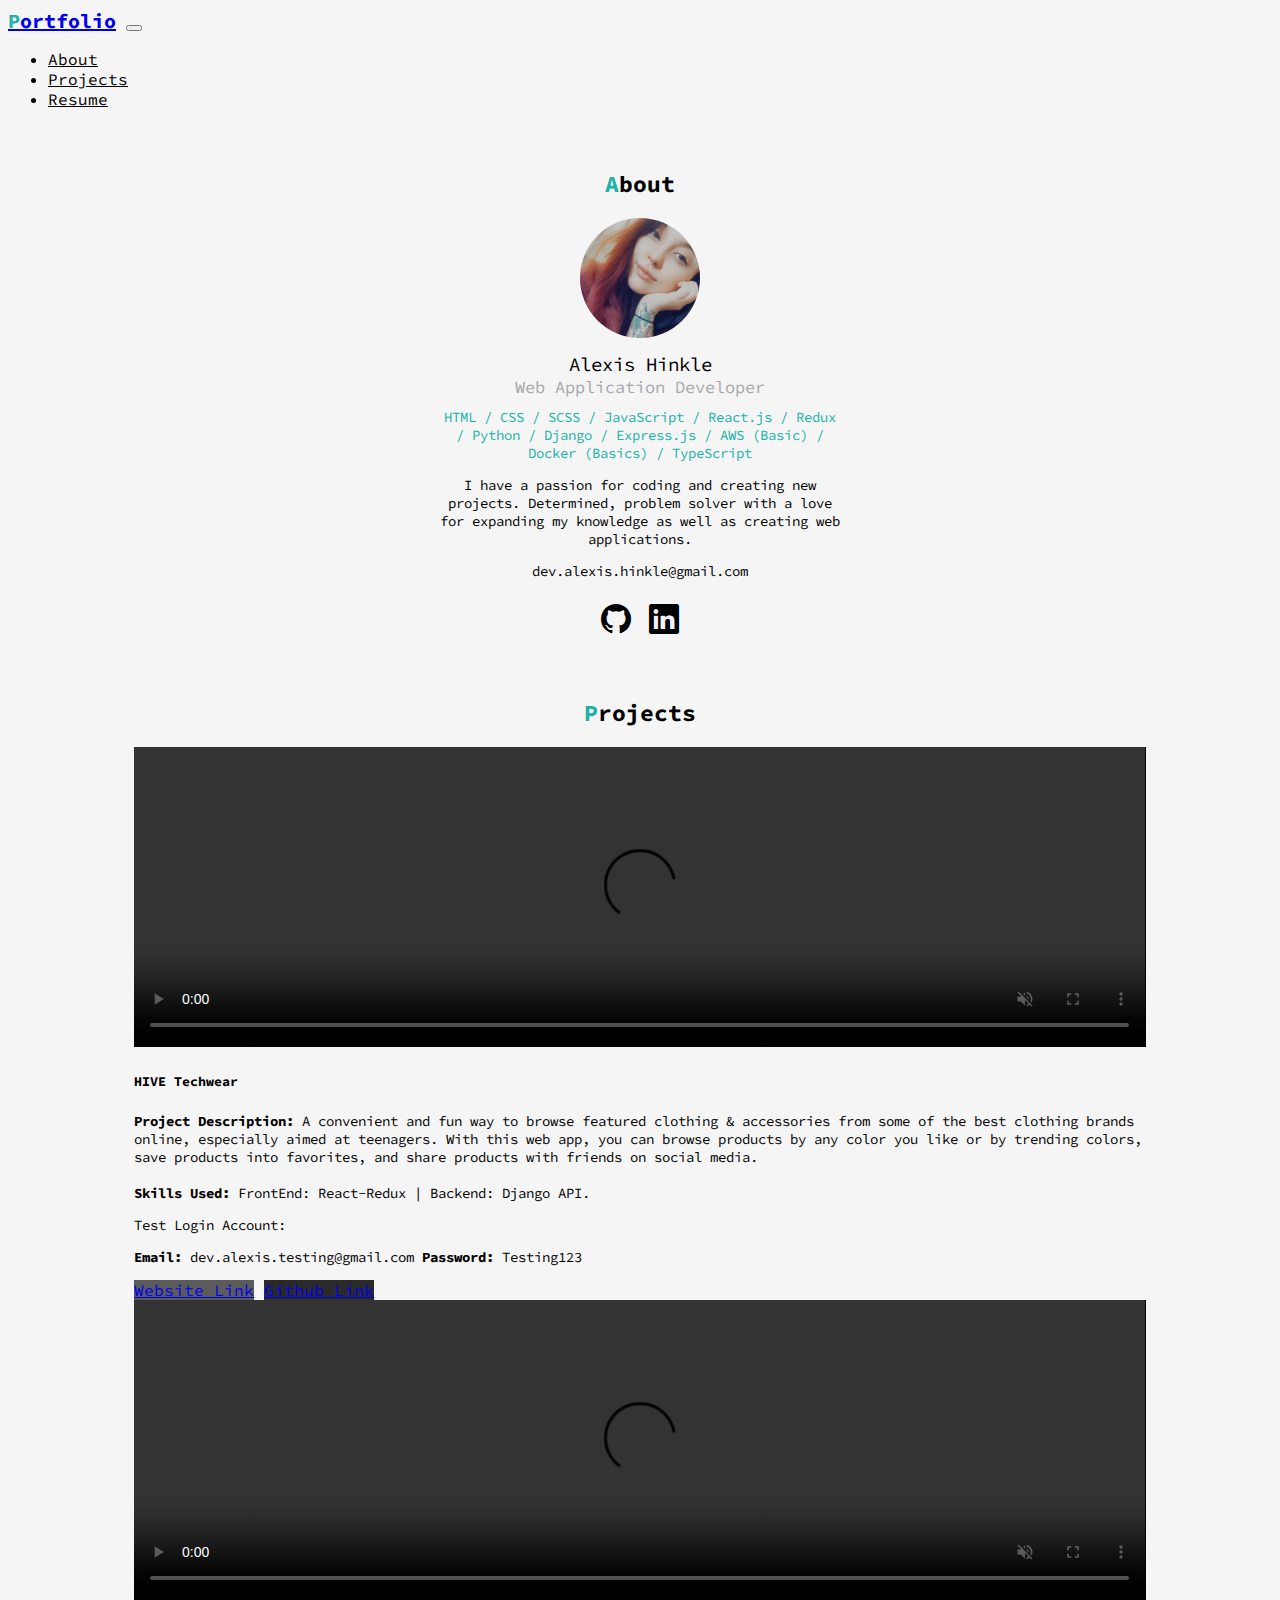
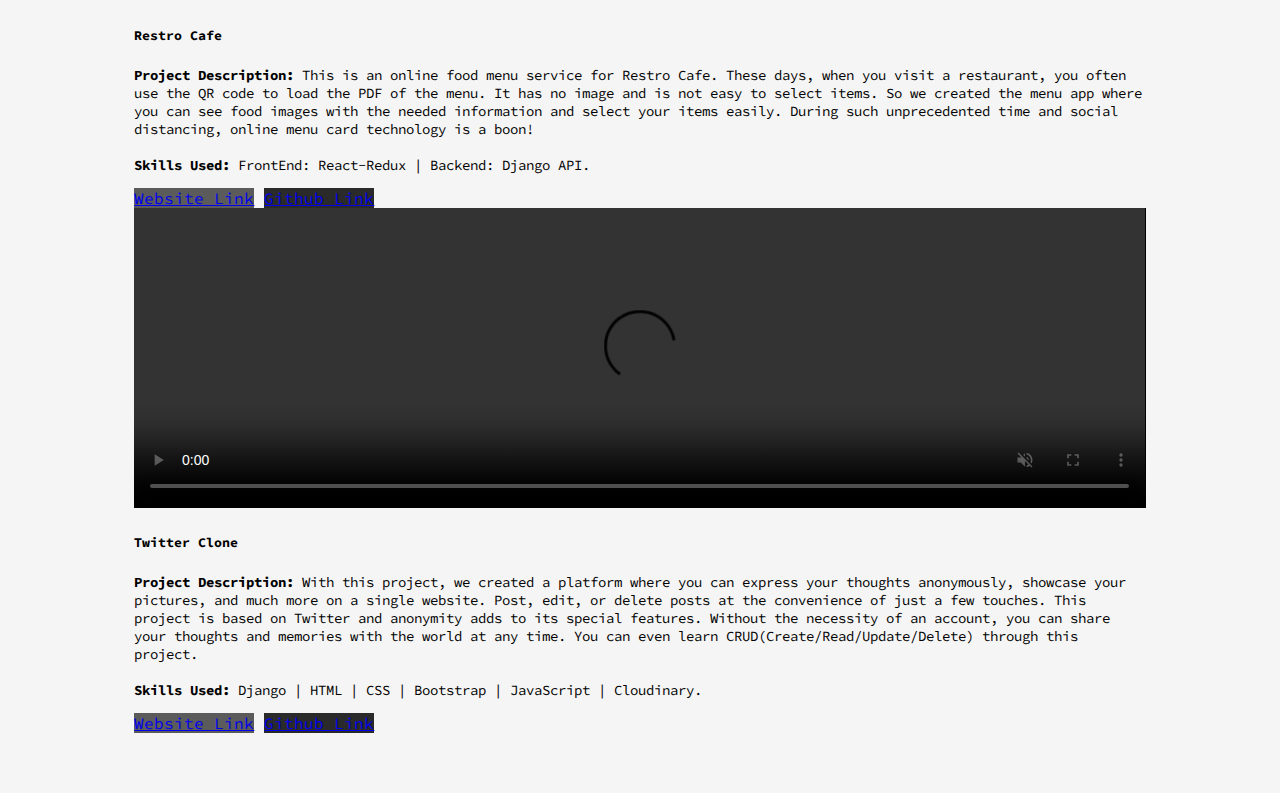
==== commit cf3c4a05: "Update index.html" ====
--- a/index.html
+++ b/index.html
@@ -105,7 +105,7 @@
                 Django API.
               </p>
               <p class="login">Test Login Account:</p>
-              <p class="login"><strong>Email:</strong> dev.alexis.test@gmail.com <strong> Password:</strong> Testing123</p>
+              <p class="login"><strong>Email:</strong> dev.alexis.testing@gmail.com <strong> Password:</strong> Testing123</p>
               <a
                 href="https://hivetechwearfrontend.herokuapp.com/"
                 target="_blank"
